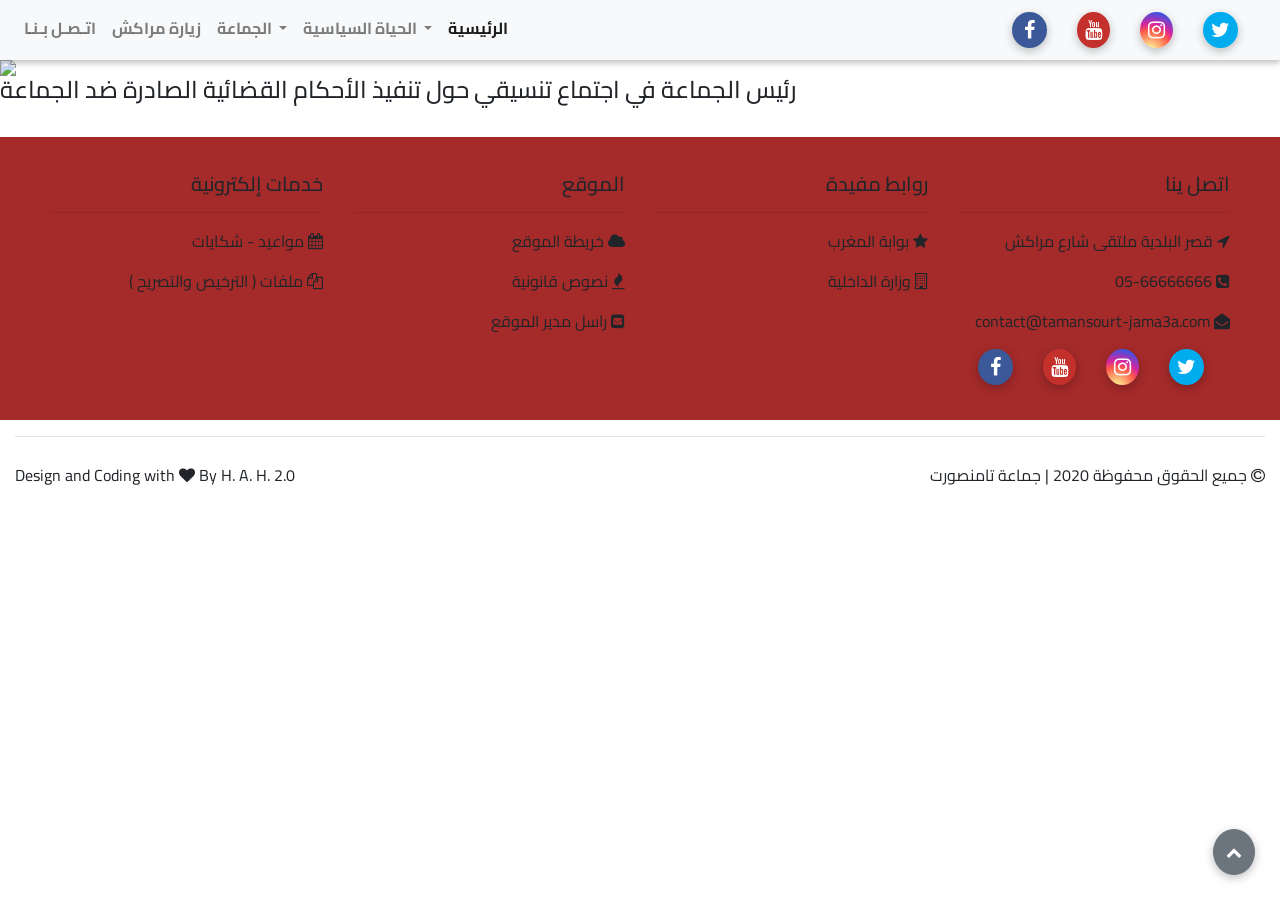
==== vue/a5bar-details.html @ b85330db "modifications f footer + add 2 pages ( full a5baar + 5abar detail )" ====
<!DOCTYPE html>
<html lang="ar">
  <head>
    <meta charset="UTF-8" />
    <meta name="viewport" content="width=device-width, initial-scale=1.0" />

    <link
      rel="stylesheet"
      href="https://stackpath.bootstrapcdn.com/font-awesome/4.7.0/css/font-awesome.min.css"
    />
    <link
      rel="stylesheet"
      href="../vondor/bootstrap/dist/css/bootstrap.min.css"
    />
    <link rel="stylesheet" href="../style/style.css" />
    <link rel="stylesheet" href="../style/contact.css" />

    <link
      href="https://fonts.googleapis.com/css2?family=Cairo:wght@600&display=swap"
      rel="stylesheet"
    />
    <title>اتـصـل بـنـا | جـمـاعـة تـامـنـصـورت مراكش</title>
  </head>

  <body>
    <header>
      <nav class="navbar navbar-expand-lg navbar-light bg-light">
        <button
          class="navbar-toggler"
          type="button"
          data-toggle="collapse"
          data-target="#navbarTogglerDemo02"
          aria-controls="navbarTogglerDemo02"
          aria-expanded="false"
          aria-label="Toggle navigation"
        >
          <i class="fa fa-bars" style="font-size: 30px"></i>
        </button>

        <div class="collapse navbar-collapse" id="navbarTogglerDemo02">
          <ul
            class="navbar-nav mr-auto mt-2 mt-lg-0"
            style="text-align: center"
          >
            <li class="nav-item cool-link">
              <a class="nav-link" href="contact.html">اتـصـل بـنـا</a>
            </li>
            <li class="nav-item cool-link">
              <a class="nav-link" href="#">زيارة مراكش</a>
            </li>

            <li class="nav-item dropdown cool-link">
              <a
                class="nav-link dropdown-toggle"
                href="#"
                id="navbarDropdownMenuLink"
                data-toggle="dropdown"
                aria-haspopup="true"
                aria-expanded="false"
              >
                الجماعة
              </a>
              <div
                class="dropdown-menu"
                aria-labelledby="navbarDropdownMenuLink"
              >
                <a class="dropdown-item" href="#">جماعة تامنــصــورت</a>
                <hr />
                <a class="dropdown-item" href="#">الإدارة الجماعية</a>
                <hr />
                <a class="dropdown-item" href="#">المقاطعات</a>
              </div>
            </li>
            <li class="nav-item dropdown cool-link">
              <a
                class="nav-link dropdown-toggle"
                href="#"
                id="navbarDropdownMenuLink"
                data-toggle="dropdown"
                aria-haspopup="true"
                aria-expanded="false"
              >
                الحياة السياسية
              </a>
              <div
                class="dropdown-menu"
                aria-labelledby="navbarDropdownMenuLink"
              >
                <a class="dropdown-item" href="#">العمدة</a>
                <hr />
                <a class="dropdown-item" href="#">المكتب</a>
                <hr />
                <a class="dropdown-item" href="#">المجلس الجماعي</a>
                <hr />
                <a class="dropdown-item" href="#">مجالس المقاطعات</a>
              </div>
            </li>
            <li class="nav-item active cool-link">
              <a class="nav-link" href="index.html"
                >الرئيسية<span class="sr-only">(current)</span></a
              >
            </li>
          </ul>
          <br />
          <span style="float: right">
            <a class="padd facebook" href="#" target="_blank"
              ><i class="fa fa-facebook" aria-hidden="true"></i
            ></a>
            <a class="padd youtube" href="#" target="_blank">
              <i class="fa fa-youtube" aria-hidden="true"></i
            ></a>
            <a class="padd instagram" href="#" target="_blank"
              ><i class="fa fa-instagram" aria-hidden="true"></i
            ></a>
            <a class="padd twitter" href="#" target="_blank"
              ><i class="fa fa-twitter" aria-hidden="true"></i
            ></a>
          </span>
        </div>
      </nav>
    </header>
    <div class="container-fluid">
      <div class="row" style="text-align: center">
      <!-- COrp de Details A5baar -->
      <img
      class=""
      src="../images/WhatsApp Image 2020-10-03 at 16.43.08 (8).jpeg"
    width="100%"
    />
    <h4>
        <a href="#"
          >رئيس الجماعة في اجتماع تنسيقي حول تنفيذ الأحكام القضائية
          الصادرة ضد الجماعة</a
        >
      </h4>
      </div>
      <br />

      <!-- Footer Bar -->
      <div
        class="row"
        style="background-color: brown; text-align: right; padding: 35px"
      >
        <div class="col-md-3">
          <h5>خدمات إلكترونية</h5>
          <hr />
          <a href="#">
            <p class="animate">
              مواعيد - شكايات
              <i class="fa fa-calendar" aria-hidden="true"></i>
            </p>
          </a>
          <a href="#">
            <p></p>
          </a>
          <a href="#">
            <p class="animate">
              ملفات ( الترخيص والتصريح )
              <i class="fa fa-files-o" aria-hidden="true"></i>
            </p>
          </a>
        </div>
        <div class="col-md-3">
          <h5>الموقع</h5>
          <hr />
          <a href="#">
            <p class="animate">
              خريطة الموقع
              <i class="fa fa-cloud" aria-hidden="true"></i></p
          ></a>
          <a href="#" >
            <p class="animate">
              نصوص قانونية
              <i class="fa fa-fire" aria-hidden="true"></i></p
          ></a>
          <a href="#" >
            <p class="animate">
              راسل مدير الموقع
              <i class="fa fa-envelope-square" aria-hidden="true"></i></p
          ></a>
        </div>
        <div class="col-md-3">
          <h5>روابط مفيدة</h5>
          <hr />
          <a href="#">
            <p class="animate">
              بوابة المغرب
              <i class="fa fa-star" aria-hidden="true"></i></p
          ></a>
          <a href="#">
            <p class="animate">
              وزارة الداخلية
              <i class="fa fa-building-o" aria-hidden="true"></i></p
          ></a>
        </div>
        <div class="col-md-3">
          <h5>اتصل ينا</h5>
          <hr />
          <p>
            قصر البلدية ملتقى شارع مراكش
            <i class="fa fa-location-arrow" aria-hidden="true"></i>
          </p>
          <p>
            05-66666666
            <i class="fa fa-phone-square" aria-hidden="true"></i>
          </p>
          <p>
            contact@tamansourt-jama3a.com
            <i class="fa fa-envelope-open" aria-hidden="true"></i>
          </p>
          <!-- <br> -->
          <span style="float: right">
            <a class="padd facebook" href="#" target="_blank"
              ><i class="fa fa-facebook" aria-hidden="true"></i
            ></a>
            <a class="padd youtube" href="#" target="_blank">
              <i class="fa fa-youtube" aria-hidden="true"></i
            ></a>
            <a class="padd instagram" href="#" target="_blank"
              ><i class="fa fa-instagram" aria-hidden="true"></i
            ></a>
            <a class="padd twitter" href="#" target="_blank"
              ><i class="fa fa-twitter" aria-hidden="true"></i
            ></a>
          </span>
        </div>
        <br />
        <hr />
        <br />
      </div>
      <hr />
      <div class="row" style="padding-top: 10px; padding-bottom: 5px">
        <div class="col-md-6" style="text-align: left">
          <p>
            Design and Coding with
            <i class="fa fa-heart" aria-hidden="true"></i> By H. A. H. 2.0
          </p>
        </div>
        <div class="col-md-6" style="text-align: right">
          <p>
            جميع الحقوق محفوظة 2020 | جماعة تامنصورت
            <i class="fa fa-copyright" aria-hidden="true"></i>
          </p>
        </div>
      </div>
    </div>
  </body>
  <a
    title="Vers le Haut"
    id="back-to-top"
    href="#"
    class="btn btn-secondary back-to-top"
    role="button"
    ><i class="fa fa-chevron-up"></i
  ></a>
  <script
    src="https://code.jquery.com/jquery-3.2.1.slim.min.js"
    integrity="sha384-KJ3o2DKtIkvYIK3UENzmM7KCkRr/rE9/Qpg6aAZGJwFDMVNA/GpGFF93hXpG5KkN"
    crossorigin="anonymous"
  ></script>
  <script
    src="https://cdnjs.cloudflare.com/ajax/libs/popper.js/1.12.9/umd/popper.min.js"
    integrity="sha384-ApNbgh9B+Y1QKtv3Rn7W3mgPxhU9K/ScQsAP7hUibX39j7fakFPskvXusvfa0b4Q"
    crossorigin="anonymous"
  ></script>
  <script
    src="https://maxcdn.bootstrapcdn.com/bootstrap/4.0.0/js/bootstrap.min.js"
    integrity="sha384-JZR6Spejh4U02d8jOt6vLEHfe/JQGiRRSQQxSfFWpi1MquVdAyjUar5+76PVCmYl"
    crossorigin="anonymous"
  ></script>
  <script src="../js/main.js"></script>

  <script src="../js/scroll.js"></script>
</html>
---- style/style.css ----
body {
 font-family: 'Cairo', sans-serif;
}
html {
  scroll-behavior: smooth;
}
.navbar{
  box-shadow: 0 3px 6px 0 rgba(50,50,50,.3);
}
.navbar-toggler:focus{
  outline: 1px none;
}
a {
  color: #212529;
}
#image{
  position: relative;
 
}
.d-block{
  height:600px;
  widows: 100%;
}
#definition {
  position: absolute;
  right: 500px;
  padding-top: 70px;
background-color:black;
color:white;
opacity:0.9;
}
a:hover {
  color: #212529;
  text-decoration: none;
 }
 /* Hover Animation */
 .cool-link {
  display: inline-block;
  /* color: cadetblue; */
  text-decoration: none;
  font-weight: bold;
}
.padd{
  padding-right:26px;
  font-size: 20px;
}
.ho{
  background-color: #d0b5b5;
  opacity: 0.8;
  /* font-weight: bold; */
  font-size: larger;

}
.carding{
  background: url(../images/bla.jpg) no-repeat;
}
.my-card{
  background-color: whitesmoke;
  padding: 40px;
  box-shadow: 2px 2px 4px 1px #d4d4d4;
  text-align: center;
 
}
.test0{

  background: url(../images/back2.jpg) no-repeat;

  background-position-x: center;
}
.test{
  background: url(../images/back.jpg) no-repeat;

}
.test2{
  background: url(../images/back2.jpg) no-repeat;

}
.cool-link::after {
  content: "";
  display: block;
  width: 0;
  height: 4px;
  background: brown;
  transition: width 0.4s;
}

.cool-link:hover::after {
  width: 100%;
  transition: width 0.3s;
}
/* Loading CSS */
 .page {
  display: none;
}

#loading {
  display: block;
  position: absolute;
  top: 0;
  left: 0;
  z-index: 100;
  width: 100vw;
  height: 100vh;
  /* background-color: white; */
  background-image: url("/images/Double Ring-1s-200px.svg");
  background-repeat: no-repeat;
  background-position: center;
}

.fa-facebook{
  background-color: #3b5998;
  padding: 8px;
  color: white;
  border-radius: 50%;
  padding-left: 12px;
  padding-right: 12px;
  box-shadow: 0px 3px 10px rgba(0,0,0,.25);
}
.fa-youtube{
  background-color: #c4302b;
  padding: 8px;
  color: white;
  border-radius: 50%;
  box-shadow: 0px 3px 10px rgba(0,0,0,.25);
}
.fa-twitter{
background-color: #00acee ;
  padding: 8px;
  color: white;
  border-radius: 50%;
  box-shadow: 0px 3px 10px rgba(0,0,0,.25);
}
.fa-instagram{
  background: #d6249f;
  background: radial-gradient(circle at 30% 107%, #fdf497 0%, #fdf497 5%, #fd5949 45%,#d6249f 60%,#285AEB 90%);
  padding: 8px;
  color: white;
  border-radius: 50%;
  box-shadow: 0px 3px 10px rgba(0,0,0,.25);
}
.back-to-top {
  position: fixed;
  bottom: 25px;
  right: 25px;
  border-radius: 50%;
    padding-left: 12px;
    padding-right: 12px;
  padding-top: 10px;
padding-bottom:10px;
 box-shadow: 0px 3px 10px rgba(0,0,0,.25);
}
.animate:hover{
  text-decoration: underline;
}
---- style/contact.css ----
.btn-custom{
	height: 54px;
    /* padding: 10px; */
    background-color: #128698;
}
.btn-custom:hover{
	box-shadow: 0px 3px 10px rgba(0,0,0,.45);
}
input , textarea,option{
	text-align: right;
}
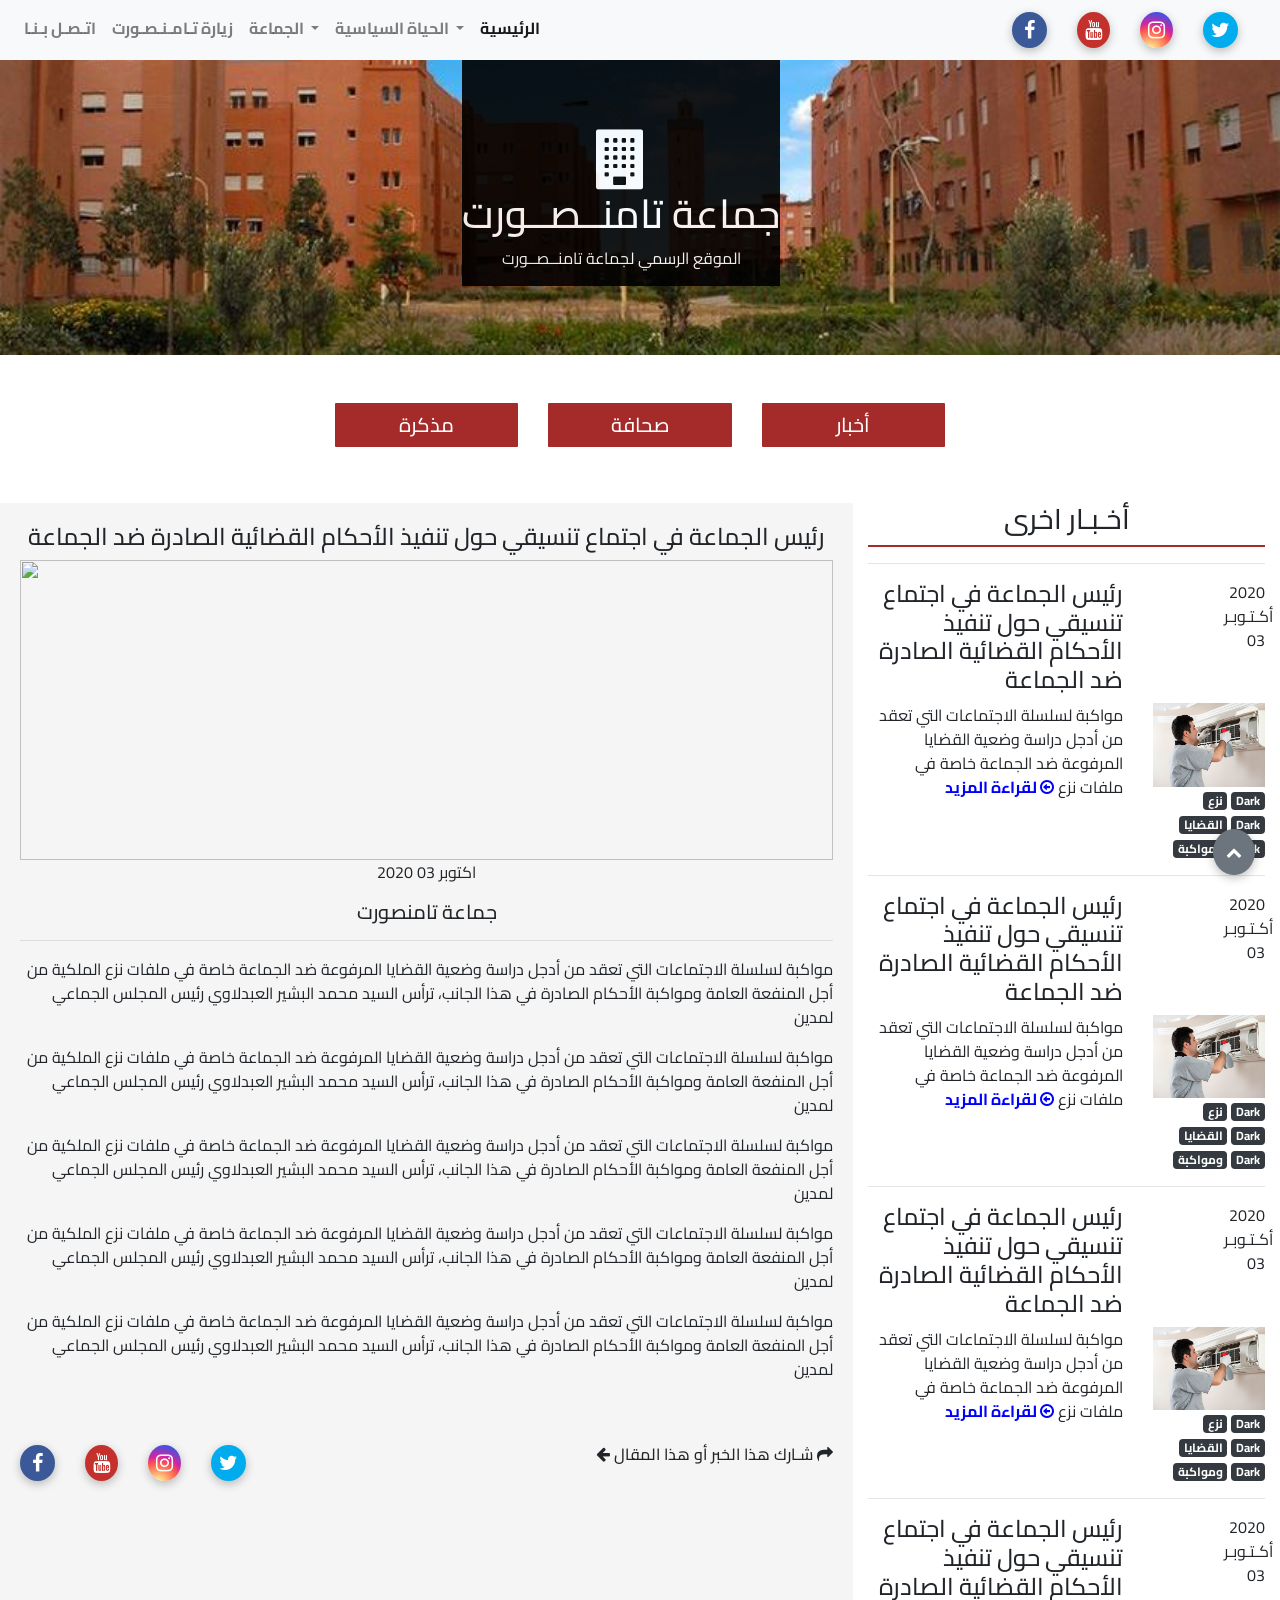
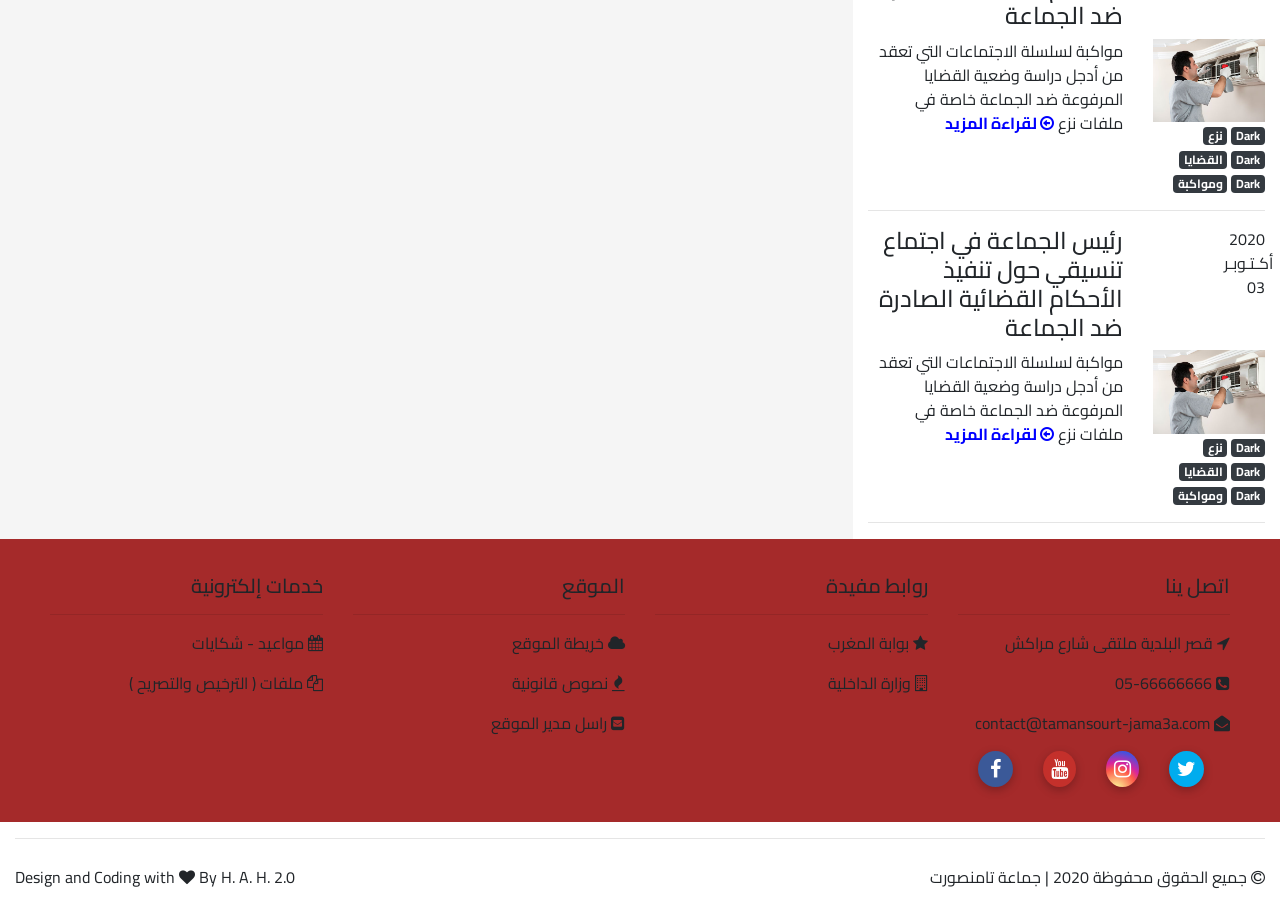
==== commit e461c027: "sawbt a5bar details + tabs ( a5bar , presse . bla )" ====
--- a/vue/a5bar-details.html
+++ b/vue/a5bar-details.html
@@ -19,7 +19,7 @@
       href="https://fonts.googleapis.com/css2?family=Cairo:wght@600&display=swap"
       rel="stylesheet"
     />
-    <title>اتـصـل بـنـا | جـمـاعـة تـامـنـصـورت مراكش</title>
+    <title>الخبر رقم 1 | جـمـاعـة تـامـنـصـورت</title>
   </head>
 
   <body>
@@ -46,7 +46,7 @@
               <a class="nav-link" href="contact.html">اتـصـل بـنـا</a>
             </li>
             <li class="nav-item cool-link">
-              <a class="nav-link" href="#">زيارة مراكش</a>
+              <a class="nav-link" href="#">زيارة تـامـنـصـورت</a>
             </li>
 
             <li class="nav-item dropdown cool-link">
@@ -121,21 +121,310 @@
     </header>
     <div class="container-fluid">
       <div class="row" style="text-align: center">
-      <!-- COrp de Details A5baar -->
-      <img
-      class=""
-      src="../images/WhatsApp Image 2020-10-03 at 16.43.08 (8).jpeg"
-    width="100%"
-    />
-    <h4>
-        <a href="#"
-          >رئيس الجماعة في اجتماع تنسيقي حول تنفيذ الأحكام القضائية
-          الصادرة ضد الجماعة</a
+        <img id="image" src="../images/back2.jpg" width="100%" />
+        <span id="definition">
+          <i
+            class="fa fa-building"
+            aria-hidden="true"
+            style="font-size: 60px"
+          ></i>
+          <h1>جماعة تامنــصــورت</h1>
+          <p>الموقع الرسمي لجماعة تامنــصــورت</p></span
         >
-      </h4>
       </div>
       <br />
-
+      <br />
+      <div class="row" style="text-align: center">
+        <div class="col-md-3"></div>
+        <div class="col-md-2">
+          <a  href="#"> <h5 class="dash">مذكرة</h5></a> <br><br>
+        </div>
+      
+        <div class="col-md-2">
+          <a  href="#"><h5 class="dash">صحافة</h5> </a><br><br>
+        </div>
+        <div class="col-md-2">
+          <a  href="full-a5bar.html"><h5 class="dash">أخبار</h5></a> <br><br>
+        </div>
+
+        <div class="col-md-3"></div>
+      </div>
+
+      <div class="row" style="text-align: right">
+        <!-- COrp de Details A5baar -->
+        <!-- <div class="col-md-2"></div> -->
+        <div class="col-md-8" style="    background-color: #f5f5f5;
+        padding: 20px;">
+          <h4 style="text-align: center">
+            <a href="#"
+              >رئيس الجماعة في اجتماع تنسيقي حول تنفيذ الأحكام القضائية الصادرة
+              ضد الجماعة</a
+            >
+          </h4>
+          <img
+            class=""
+            src="../images/WhatsApp Image 2020-10-03 at 16.43.08 (8).jpeg"
+            height="300px"
+            width="100%"
+            style="text-align: center"
+          />
+
+          <br />
+          <p style="text-align: center">2020<span> اكتوبر 03</span></p>
+          <h5 style="text-align: center">جماعة تامنصورت</h5>
+          <hr />
+          <p>
+            مواكبة لسلسلة الاجتماعات التي تعقد من أدجل دراسة وضعية القضايا
+            المرفوعة ضد الجماعة خاصة في ملفات نزع الملكية من أجل المنفعة العامة
+            ومواكبة الأحكام الصادرة في هذا الجانب، ترأس السيد محمد البشير
+            العبدلاوي رئيس المجلس الجماعي لمدين
+          </p>
+          <p>
+            مواكبة لسلسلة الاجتماعات التي تعقد من أدجل دراسة وضعية القضايا
+            المرفوعة ضد الجماعة خاصة في ملفات نزع الملكية من أجل المنفعة العامة
+            ومواكبة الأحكام الصادرة في هذا الجانب، ترأس السيد محمد البشير
+            العبدلاوي رئيس المجلس الجماعي لمدين
+          </p>
+          <p>
+            مواكبة لسلسلة الاجتماعات التي تعقد من أدجل دراسة وضعية القضايا
+            المرفوعة ضد الجماعة خاصة في ملفات نزع الملكية من أجل المنفعة العامة
+            ومواكبة الأحكام الصادرة في هذا الجانب، ترأس السيد محمد البشير
+            العبدلاوي رئيس المجلس الجماعي لمدين
+          </p>
+          <p>
+            مواكبة لسلسلة الاجتماعات التي تعقد من أدجل دراسة وضعية القضايا
+            المرفوعة ضد الجماعة خاصة في ملفات نزع الملكية من أجل المنفعة العامة
+            ومواكبة الأحكام الصادرة في هذا الجانب، ترأس السيد محمد البشير
+            العبدلاوي رئيس المجلس الجماعي لمدين
+          </p>
+          <p>
+            مواكبة لسلسلة الاجتماعات التي تعقد من أدجل دراسة وضعية القضايا
+            المرفوعة ضد الجماعة خاصة في ملفات نزع الملكية من أجل المنفعة العامة
+            ومواكبة الأحكام الصادرة في هذا الجانب، ترأس السيد محمد البشير
+            العبدلاوي رئيس المجلس الجماعي لمدين
+          </p>
+          <br />
+          <br />
+          <div class="row">
+            <div class="col-md-6">
+              <span style="float: left">
+                <a class="padd facebook" href="#" target="_blank"
+                  ><i class="fa fa-facebook" aria-hidden="true"></i
+                ></a>
+                <a class="padd youtube" href="#" target="_blank">
+                  <i class="fa fa-youtube" aria-hidden="true"></i
+                ></a>
+                <a class="padd instagram" href="#" target="_blank"
+                  ><i class="fa fa-instagram" aria-hidden="true"></i
+                ></a>
+                <a class="padd twitter" href="#" target="_blank"
+                  ><i class="fa fa-twitter" aria-hidden="true"></i
+                ></a>
+              </span>
+            </div>
+            <div class="col-md-6">
+              <h6>
+                <i class="fa fa-arrow-left" aria-hidden="true"></i> شـارك هذا
+                الخبر أو هذا المقال
+                <i class="fa fa-share" aria-hidden="true"></i>
+              </h6>
+            </div>
+            <br />
+          </div>
+        </div>
+        <br />
+        <div class="col-md-4">
+          <div class="row" style="text-align: center">
+            <div class="col-md-12">
+              <h3>أخـبـار اخرى</h3>
+              <span class="btn-block" style="border: 1px solid brown"></span>
+            </div>
+          </div>
+          <hr />
+          <div class="row" style="text-align: right">
+            <div class="col-md-8">
+              <h4>
+                <a href="#"
+                  >رئيس الجماعة في اجتماع تنسيقي حول تنفيذ الأحكام القضائية
+                  الصادرة ضد الجماعة</a
+                >
+              </h4>
+            </div>
+            <div class="col-md-2"></div>
+
+            <div class="col-md-2">2020 أكـتـوبـر 03</div>
+            <br />
+            <br />
+            <div class="col-md-8">
+              <p>
+                مواكبة لسلسلة الاجتماعات التي تعقد من أدجل دراسة وضعية القضايا
+                المرفوعة ضد الجماعة خاصة في ملفات نزع
+                <a href="#" style="color: blue; font-weight: bold">
+                  <i class="fa fa-arrow-circle-o-left" aria-hidden="true"></i>
+                  لقراءة المزيد
+                </a>
+              </p>
+            </div>
+            <div class="col-md-4">
+              <img src="../images/service2.jpg" width="100%" alt="image" />
+              <br />
+              <span class="badge badge-dark">نزع</span>
+              <span class="badge badge-dark">Dark</span>
+              <span class="badge badge-dark">القضايا</span>
+              <span class="badge badge-dark">Dark</span>
+              <span class="badge badge-dark">ومواكبة</span>
+              <span class="badge badge-dark">Dark</span>
+            </div>
+          </div>
+          <hr />
+          <div class="row" style="text-align: right">
+            <div class="col-md-8">
+              <h4>
+                <a href="#"
+                  >رئيس الجماعة في اجتماع تنسيقي حول تنفيذ الأحكام القضائية
+                  الصادرة ضد الجماعة</a
+                >
+              </h4>
+            </div>
+            <div class="col-md-2"></div>
+
+            <div class="col-md-2">2020 أكـتـوبـر 03</div>
+            <br />
+            <br />
+            <div class="col-md-8">
+              <p>
+                مواكبة لسلسلة الاجتماعات التي تعقد من أدجل دراسة وضعية القضايا
+                المرفوعة ضد الجماعة خاصة في ملفات نزع
+                <a href="#" style="color: blue; font-weight: bold">
+                  <i class="fa fa-arrow-circle-o-left" aria-hidden="true"></i>
+                  لقراءة المزيد
+                </a>
+              </p>
+            </div>
+            <div class="col-md-4">
+              <img src="../images/service2.jpg" width="100%" alt="image" />
+              <br />
+              <span class="badge badge-dark">نزع</span>
+              <span class="badge badge-dark">Dark</span>
+              <span class="badge badge-dark">القضايا</span>
+              <span class="badge badge-dark">Dark</span>
+              <span class="badge badge-dark">ومواكبة</span>
+              <span class="badge badge-dark">Dark</span>
+            </div>
+          </div>
+          <hr />
+          <div class="row" style="text-align: right">
+            <div class="col-md-8">
+              <h4>
+                <a href="#"
+                  >رئيس الجماعة في اجتماع تنسيقي حول تنفيذ الأحكام القضائية
+                  الصادرة ضد الجماعة</a
+                >
+              </h4>
+            </div>
+            <div class="col-md-2"></div>
+
+            <div class="col-md-2">2020 أكـتـوبـر 03</div>
+            <br />
+            <br />
+            <div class="col-md-8">
+              <p>
+                مواكبة لسلسلة الاجتماعات التي تعقد من أدجل دراسة وضعية القضايا
+                المرفوعة ضد الجماعة خاصة في ملفات نزع
+                <a href="#" style="color: blue; font-weight: bold">
+                  <i class="fa fa-arrow-circle-o-left" aria-hidden="true"></i>
+                  لقراءة المزيد
+                </a>
+              </p>
+            </div>
+            <div class="col-md-4">
+              <img src="../images/service2.jpg" width="100%" alt="image" />
+              <br />
+              <span class="badge badge-dark">نزع</span>
+              <span class="badge badge-dark">Dark</span>
+              <span class="badge badge-dark">القضايا</span>
+              <span class="badge badge-dark">Dark</span>
+              <span class="badge badge-dark">ومواكبة</span>
+              <span class="badge badge-dark">Dark</span>
+            </div>
+          </div>
+          <hr />
+          <div class="row" style="text-align: right">
+            <div class="col-md-8">
+              <h4>
+                <a href="#"
+                  >رئيس الجماعة في اجتماع تنسيقي حول تنفيذ الأحكام القضائية
+                  الصادرة ضد الجماعة</a
+                >
+              </h4>
+            </div>
+            <div class="col-md-2"></div>
+
+            <div class="col-md-2">2020 أكـتـوبـر 03</div>
+            <br />
+            <br />
+            <div class="col-md-8">
+              <p>
+                مواكبة لسلسلة الاجتماعات التي تعقد من أدجل دراسة وضعية القضايا
+                المرفوعة ضد الجماعة خاصة في ملفات نزع
+                <a href="#" style="color: blue; font-weight: bold">
+                  <i class="fa fa-arrow-circle-o-left" aria-hidden="true"></i>
+                  لقراءة المزيد
+                </a>
+              </p>
+            </div>
+            <div class="col-md-4">
+              <img src="../images/service2.jpg" width="100%" alt="image" />
+              <br />
+              <span class="badge badge-dark">نزع</span>
+              <span class="badge badge-dark">Dark</span>
+              <span class="badge badge-dark">القضايا</span>
+              <span class="badge badge-dark">Dark</span>
+              <span class="badge badge-dark">ومواكبة</span>
+              <span class="badge badge-dark">Dark</span>
+            </div>
+          </div>
+          <hr />
+          <div class="row" style="text-align: right">
+            <div class="col-md-8">
+              <h4>
+                <a href="#"
+                  >رئيس الجماعة في اجتماع تنسيقي حول تنفيذ الأحكام القضائية
+                  الصادرة ضد الجماعة</a
+                >
+              </h4>
+            </div>
+            <div class="col-md-2"></div>
+
+            <div class="col-md-2">2020 أكـتـوبـر 03</div>
+            <br />
+            <br />
+            <div class="col-md-8">
+              <p>
+                مواكبة لسلسلة الاجتماعات التي تعقد من أدجل دراسة وضعية القضايا
+                المرفوعة ضد الجماعة خاصة في ملفات نزع
+                <a href="#" style="color: blue; font-weight: bold">
+                  <i class="fa fa-arrow-circle-o-left" aria-hidden="true"></i>
+                  لقراءة المزيد
+                </a>
+              </p>
+            </div>
+            <div class="col-md-4">
+              <img src="../images/service2.jpg" width="100%" alt="image" />
+              <br />
+              <span class="badge badge-dark">نزع</span>
+              <span class="badge badge-dark">Dark</span>
+              <span class="badge badge-dark">القضايا</span>
+              <span class="badge badge-dark">Dark</span>
+              <span class="badge badge-dark">ومواكبة</span>
+              <span class="badge badge-dark">Dark</span>
+            </div>
+          </div>
+          <hr />
+        </div>
+      </div>
+
+  
       <!-- Footer Bar -->
       <div
         class="row"
@@ -168,12 +457,12 @@
               خريطة الموقع
               <i class="fa fa-cloud" aria-hidden="true"></i></p
           ></a>
-          <a href="#" >
+          <a href="#">
             <p class="animate">
               نصوص قانونية
               <i class="fa fa-fire" aria-hidden="true"></i></p
           ></a>
-          <a href="#" >
+          <a href="#">
             <p class="animate">
               راسل مدير الموقع
               <i class="fa fa-envelope-square" aria-hidden="true"></i></p
--- a/style/style.css
+++ b/style/style.css
@@ -152,3 +152,13 @@
 .animate:hover{
   text-decoration: underline;
 }
+.dash{
+  background-color: brown;
+    padding: 10px;
+    color: white;
+    border-radius: 1px;
+}
+.dash:hover{
+  box-shadow: 2px 2px 10px rgba(0,0,0,.75);
+}
+
